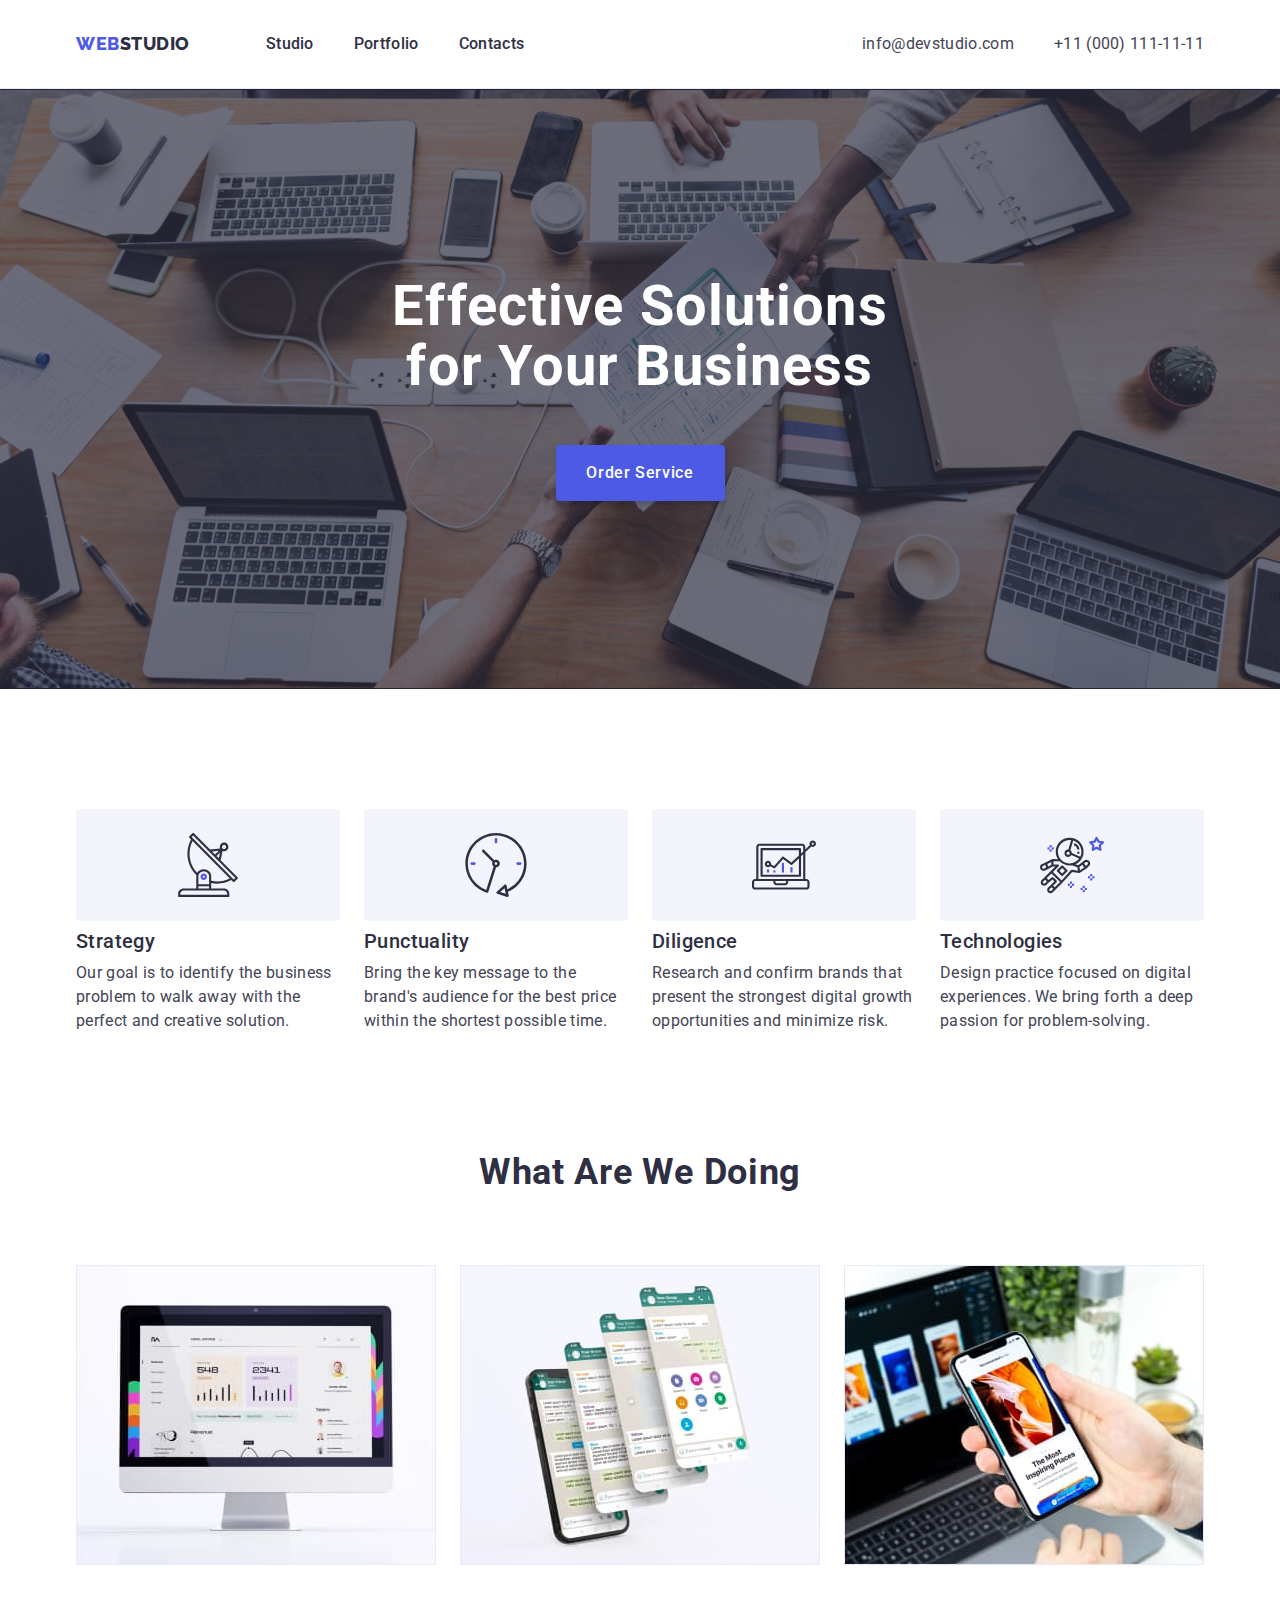
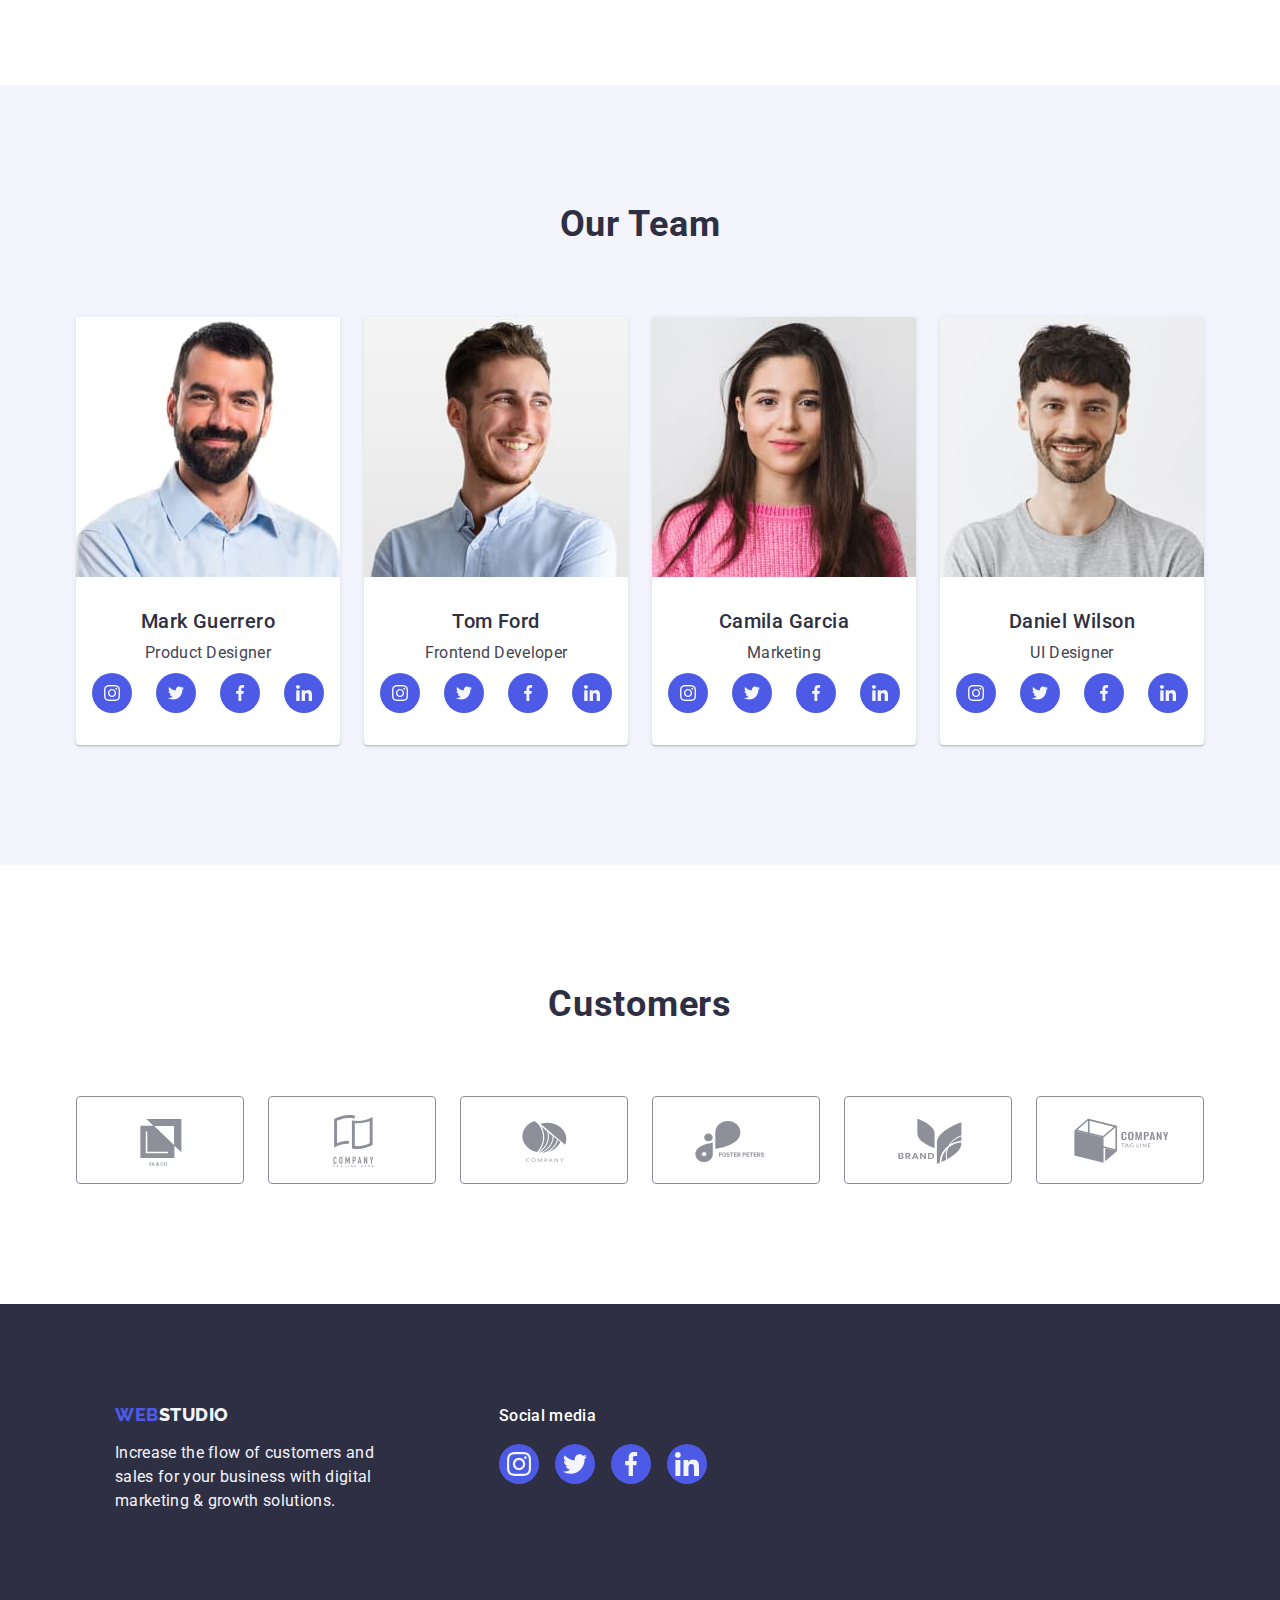
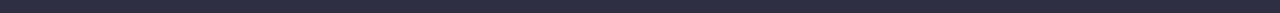
==== index.html @ 546ac638 "Initial commit" ====
<!DOCTYPE html>
<html lang="en">
  <head>
    <meta charset="UTF-8" />
    <meta http-equiv="X-UA-Compatible" content="IE=edge" />
    <meta name="viewport" content="width=device-width, initial-scale=1.0" />
    <title>Main Page</title>

    <link rel="preconnect" href="https://fonts.googleapis.com" />
    <link rel="preconnect" href="https://fonts.gstatic.com" crossorigin />
    <link
      href="https://fonts.googleapis.com/css2?family=Raleway:wght@800&family=Roboto:wght@400;500;700&display=swap"
      rel="stylesheet"
    />
    <link
      rel="stylesheet"
      href="https://cdnjs.cloudflare.com/ajax/libs/modern-normalize/1.1.0/modern-normalize.min.css"
    />
    <link rel="stylesheet" href="./css/style.css" />
  </head>
  <body>
    <!--==================== Header ============================-->
    <header class="page-header">
      <div class="container page-header-container">
        <nav class="page-nav">
          <a class="logo link" href="./index.html"
            >Web<span class="logotextstudio">Studio</span>
          </a>
          <ul class="list menu-nav">
            <li>
              <a class="link list-item" href="./index.html">Studio</a>
            </li>
            <li><a class="link list-item" href="./portfolio.html">Portfolio</a></li>
            <li><a class="link list-item" href="">Contacts</a></li>
          </ul>
        </nav>
        <address class="contact">
          <ul class="contact-menu list">
            <li class="menu-item">
              <a class="mailtel link list" href="mailto:info@devstudio.com">info@devstudio.com</a>
            </li>
            <li class="menu-item">
              <a class="mailtel link list" href="tel:+110001111111">+11 (000) 111-11-11</a>
            </li>
          </ul>
        </address>
      </div>
    </header>
    <!-- MAIN -->
    <main>
      <!-- HERO -->
      <section class="hero">
        <div class="container container-hero">
          <h1 class="main-title">Effective Solutions for Your Business</h1>
          <!-- <div class="modal-btn-container"> -->
          <button class="modal-btn" type="button">Order Service</button>
        </div>
      </section>
      <!--==================== SECTION SECOND =======================-->
      <section class="section-second">
        <div class="container container-second-section">
          <h2 class="tittle-section-second-hidden" hidden>Strategy</h2>
          <ul class="menu-section-second list">
            <li class="item-section-second">
              <div class="container-logo-img">
                <svg class="logo-img" width="64" height="64">
                  <use href="./images/icons.svg#icon-antenna"></use>
                </svg>
              </div>
              <h3 class="tittle-section-second">Strategy</h3>
              <p class="text-section-second">
                Our goal is to identify the business problem to walk away with the perfect and
                creative solution.
              </p>
            </li>
            <li class="item-section-second">
              <div class="container-logo-img">
                <svg class="logo-img" width="64" height="64">
                  <use href="./images/icons.svg#icon-clock"></use>
                </svg>
              </div>
              <h3 class="tittle-section-second">Punctuality</h3>
              <p class="text-section-second">
                Bring the key message to the brand's audience for the best price within the shortest
                possible time.
              </p>
            </li>
            <li class="item-section-second">
              <div class="container-logo-img">
                <svg class="logo-img" width="64" height="64">
                  <use href="./images/icons.svg#icon-diagram"></use>
                </svg>
              </div>
              <h3 class="tittle-section-second">Diligence</h3>
              <p class="text-section-second">
                Research and confirm brands that present the strongest digital growth opportunities
                and minimize risk.
              </p>
            </li>
            <li class="item-section-second">
              <div class="container-logo-img">
                <svg class="logo-img" width="64" height="64">
                  <use href="./images/icons.svg#icon-astronaut"></use>
                </svg>
              </div>
              <h3 class="tittle-section-second">Technologies</h3>
              <p class="text-section-second">
                Design practice focused on digital experiences. We bring forth a deep passion for
                problem-solving.
              </p>
            </li>
          </ul>
        </div>
      </section>
      <!--================== SECTION-GALERY ==================-->
      <section class="section-galery">
        <div class="container">
          <h2 class="title-section-galery">What are we doing</h2>
          <ul class="menu-section-galery list">
            <li class="item-section-galery">
              <img
                class="image-section-galery"
                src="./images/img1.jpg"
                alt="pc"
                width="360"
                height="300"
              />
            </li>
            <li class="item-section-galery">
              <img
                class="image-section-galery"
                src="./images/img2.jpg"
                alt="mobile"
                width="360"
                height="300"
              />
            </li>
            <li class="item-section-galery">
              <img
                class="image-section-galery"
                src="./images/img3.jpg"
                alt="notebook"
                width="360"
                height="300"
              />
            </li>
          </ul>
        </div>
      </section>
      <!--=======================- SECTION Our team =============-->
      <section class="section-team">
        <div class="container container-section-team">
          <h2 class="title-section-team">Our Team</h2>
          <ul class="menu-section-team list">
            <li class="item-section-team">
              <img
                class="image-section-team"
                src="./images/mark-guerrero.jpg"
                width="264"
                height="260"
                alt="foto mark-guerrero"
              />
              <div class="container-ttile-section-team">
                <h3 class="title-item-team">Mark Guerrero</h3>
                <p class="text-item-team">Product Designer</p>
                <ul class="menu-social list">
                  <li class="item-menu-social">
                    <a class="social-list-link" href="">
                      <svg class="social-list-icon" width="16" height="16">
                        <use href="./images/icons.svg#icon-instagram"></use>
                      </svg>
                    </a>
                  </li>
                  <li class="item-menu-social">
                    <a class="social-list-link" href="">
                      <svg class="social-list-icon" width="16" height="16">
                        <use href="./images/icons.svg#icon-twitter"></use>
                      </svg>
                    </a>
                  </li>
                  <li class="item-menu-social">
                    <a class="social-list-link" href="">
                      <svg class="social-list-icon" width="16" height="16">
                        <use href="./images/icons.svg#icon-facebook"></use>
                      </svg>
                    </a>
                  </li>
                  <li class="item-menu-social">
                    <a class="social-list-link" href="">
                      <svg class="social-list-icon" width="16" height="16">
                        <use href="./images/icons.svg#icon-linkedin"></use>
                      </svg>
                    </a>
                  </li>
                </ul>
              </div>
            </li>
            <li class="item-section-team">
              <img
                class="image-section-team"
                src="./images/tom-ford.jpg"
                width="264"
                height="260"
                alt="foto tom-ford"
              />
              <div class="container-ttile-section-team">
                <h3 class="title-item-team">Tom Ford</h3>
                <p class="text-item-team">Frontend Developer</p>
                <ul class="menu-social list">
                  <li class="item-menu-social">
                    <a class="social-list-link" href="">
                      <svg class="social-list-icon" width="16" height="16">
                        <use href="./images/icons.svg#icon-instagram"></use>
                      </svg>
                    </a>
                  </li>
                  <li class="item-menu-social">
                    <a class="social-list-link" href="">
                      <svg class="social-list-icon" width="16" height="16">
                        <use href="./images/icons.svg#icon-twitter"></use>
                      </svg>
                    </a>
                  </li>
                  <li class="item-menu-social">
                    <a class="social-list-link" href="">
                      <svg class="social-list-icon" width="16" height="16">
                        <use href="./images/icons.svg#icon-facebook"></use>
                      </svg>
                    </a>
                  </li>
                  <li class="item-menu-social">
                    <a class="social-list-link" href="">
                      <svg class="social-list-icon" width="16" height="16">
                        <use href="./images/icons.svg#icon-linkedin"></use>
                      </svg>
                    </a>
                  </li>
                </ul>
              </div>
            </li>
            <li class="item-section-team">
              <img
                class="image-section-team"
                src="./images/camila-garcia.jpg"
                width="264"
                height="260"
                alt="foto camila-garcia"
              />
              <div class="container-ttile-section-team">
                <h3 class="title-item-team">Camila Garcia</h3>
                <p class="text-item-team">Marketing</p>
                <ul class="menu-social list">
                  <li class="item-menu-social">
                    <a class="social-list-link" href="">
                      <svg class="social-list-icon" width="16" height="16">
                        <use href="./images/icons.svg#icon-instagram"></use>
                      </svg>
                    </a>
                  </li>
                  <li class="item-menu-social">
                    <a class="social-list-link" href="">
                      <svg class="social-list-icon" width="16" height="16">
                        <use href="./images/icons.svg#icon-twitter"></use>
                      </svg>
                    </a>
                  </li>
                  <li class="item-menu-social">
                    <a class="social-list-link" href="">
                      <svg class="social-list-icon" width="16" height="16">
                        <use href="./images/icons.svg#icon-facebook"></use>
                      </svg>
                    </a>
                  </li>
                  <li class="item-menu-social">
                    <a class="social-list-link" href="">
                      <svg class="social-list-icon" width="16" height="16">
                        <use href="./images/icons.svg#icon-linkedin"></use>
                      </svg>
                    </a>
                  </li>
                </ul>
              </div>
            </li>
            <li class="item-section-team">
              <img
                class="image-section-team"
                src="./images/daniel-wilson.jpg"
                width="264"
                height="260"
                alt="daniel-wilson"
              />
              <div class="container-ttile-section-team">
                <h3 class="title-item-team">Daniel Wilson</h3>
                <p class="text-item-team">UI Designer</p>
                <ul class="menu-social list">
                  <li class="item-menu-social">
                    <a class="social-list-link" href="">
                      <svg class="social-list-icon" width="16" height="16">
                        <use href="./images/icons.svg#icon-instagram"></use>
                      </svg>
                    </a>
                  </li>
                  <li class="item-menu-social">
                    <a class="social-list-link" href="">
                      <svg class="social-list-icon" width="16" height="16">
                        <use href="./images/icons.svg#icon-twitter"></use>
                      </svg>
                    </a>
                  </li>
                  <li class="item-menu-social">
                    <a class="social-list-link" href="">
                      <svg class="social-list-icon" width="16" height="16">
                        <use href="./images/icons.svg#icon-facebook"></use>
                      </svg>
                    </a>
                  </li>
                  <li class="item-menu-social">
                    <a class="social-list-link" href="">
                      <svg class="social-list-icon" width="16" height="16">
                        <use href="./images/icons.svg#icon-linkedin"></use>
                      </svg>
                    </a>
                  </li>
                </ul>
              </div>
            </li>
          </ul>
        </div>
      </section>
      <!-- =====================CUSTOMER======================= -->
      <section class="section-customers">
        <div class="container container-section-customers">
          <h2 class="title-customers">Customers</h2>
          <ul class="menu-section-customers list">
            <li class="item-menu-customers">
              <a href="" class="link-menu-icon-customers">
                <svg class="icon-customers" width="104" height="56">
                  <use href="./images/icons.svg#icon-Logo"></use>
                </svg>
              </a>
            </li>
            <li class="item-menu-customers">
              <a href="" class="link-menu-icon-customers">
                <svg class="icon-customers" width="104" height="56">
                  <use href="./images/icons.svg#icon-Logo-1"></use>
                </svg>
              </a>
            </li>
            <li class="item-menu-customers">
              <a href="" class="link-menu-icon-customers">
                <svg class="icon-customers" width="104" height="56">
                  <use href="./images/icons.svg#icon-Logo-2"></use>
                </svg>
              </a>
            </li>
            <li class="item-menu-customers">
              <a href="" class="link-menu-icon-customers">
                <svg class="icon-customers" width="104" height="56">
                  <use href="./images/icons.svg#icon-Logo-3"></use>
                </svg>
              </a>
            </li>
            <li class="item-menu-customers">
              <a href="" class="link-menu-icon-customers">
                <svg class="icon-customers" width="104" height="56">
                  <use href="./images/icons.svg#icon-Logo-4"></use>
                </svg>
              </a>
            </li>
            <li class="item-menu-customers">
              <a href="" class="link-menu-icon-customers">
                <svg class="icon-customers" width="104" height="56">
                  <use href="./images/icons.svg#icon-Logo-5"></use>
                </svg>
              </a>
            </li>
          </ul>
        </div>
      </section>
    </main>
    <!-- ===================== FOOTER==================== -->
    <footer class="footer">
      <div class="container-footer container">
        <div class="container-logo-footer">
          <a href="./index.html" class="logo link logo-footer"
            >Web<span class="logotextstudio-footer">Studio</span></a
          >
          <p class="text-footer">
            Increase the flow of customers and sales for your business with digital marketing &
            growth solutions.
          </p>
        </div>
        <div class="container-social-footer">
          <p class="social-title">Social media</p>
          <ul class="menu-social-icon-footer list">
            <li class="menu-item-social-icon-footer">
              <a href="" class="footer-icon-link">
                <svg class="social-icon-footer" width="24" height="24">
                  <use href="./images/icons.svg#icon-instagram"></use>
                </svg>
              </a>
            </li>
            <li class="menu-item-social-icon-footer">
              <a href="" class="footer-icon-link">
                <svg class="social-icon-footer" width="24" height="24">
                  <use href="./images/icons.svg#icon-twitter"></use>
                </svg>
              </a>
            </li>
            <li class="menu-item-social-icon-footer">
              <a href="" class="footer-icon-link">
                <svg class="social-icon-footer" width="24" height="24">
                  <use href="./images/icons.svg#icon-facebook"></use>
                </svg>
              </a>
            </li>
            <li class="menu-item-social-icon-footer">
              <a href="" class="footer-icon-link">
                <svg class="social-icon-footer" width="24" height="24">
                  <use href="./images/icons.svg#icon-linkedin"></use>
                </svg>
              </a>
            </li>
          </ul>
        </div>
      </div>
    </footer>
  </body>
</html>
---- css/style.css ----
:root {
  --main-font-family: 'Roboto', sans-serif;
  --secondary-font-family: 'Raleway', sans-serif;
  --border-color: #8e8f99;
}
.list {
  list-style: none;
}
.link {
  text-decoration: none;
}
button {
  cursor: pointer;
}
h1,
h2,
h3,
h4,
p {
  margin-top: 0;
  margin-bottom: 0;
}
ul,
ol {
  margin-top: 0;
  margin-bottom: 0;
  padding-left: 0;
}
img {
  display: block;
}
body {
  font-family: var(--main-font-family);
  color: #434455;
  background-color: #ffffff;
}
.container {
  width: 1158px;
  padding-left: 15px;
  padding-right: 15px;
  margin: 0 auto;
}
/* ===============Header============= */
.page-header {
  display: flex;
  align-items: center;
  padding-top: 32px;
  padding-bottom: 32px;
  border-bottom: 1px solid #e7e9fc;
  box-shadow: 0px 2px 1px rgba(46, 47, 66, 0.08), 0px 1px 1px rgba(46, 47, 66, 0.16),
    0px 1px 6px rgba(46, 47, 66, 0.08);
}
.page-header-container {
  display: flex;
  align-items: center;
}
.page-nav {
  display: flex;
  align-items: center;
  margin-right: 76px;
}
.logo {
  font-family: var(--secondary-font-family);
  font-weight: 800;
  font-size: 18px;
  line-height: 1.17;
  display: flex;
  align-items: center;
  letter-spacing: 0.03em;
  text-transform: uppercase;
  color: #4d5ae5;
  margin-right: 76px;
}
.logotextstudio {
  font-family: var(--secondary-font-family);

  font-weight: 800;
  font-size: 18px;
  line-height: 1.17;
  display: flex;
  align-items: center;
  letter-spacing: 0.03em;
  text-transform: uppercase;
  color: #2e2f42;
}
.menu-nav {
  display: flex;
  gap: 40px;
}
.list-item {
  font-weight: 500;
  font-size: 16px;
  line-height: 1.5;
  letter-spacing: 0.02em;
  color: #2e2f42;
  padding: 24px 0;
}
.list-item:focus,
.list-item:hover,
.list-item:active {
  color: #404bbf;
}
.contact {
  font-style: normal;
  margin-left: auto;
}
.contact-menu {
  display: flex;
  gap: 40px;
}
.mailtel {
  font-style: normal;
  font-weight: 400;
  font-size: 16px;
  line-height: 1.5;
  letter-spacing: 0.02em;
  color: #434455;
  margin-left: auto;
  
}
.mailtel:focus,
.mailtel:hover,
.mailtel:active {
  color: #404bbf;
}
/* =================MAIN HERO============ */
.hero {
  background-color: #2e2f42;
  padding: 188px 0;
  background-image: linear-gradient(rgba(46, 47, 66, 0.7), rgba(46, 47, 66, 0.7)),
    url(../images/img-name.jpg);
  max-width: 1440px;
  background-repeat: no-repeat;
  background-position: center;
  background-size: cover;
  margin: auto;
}
.container-hero {
  display: flex;
  align-items: center;
  flex-direction: column;
}
.main-title {
  font-weight: 700;
  font-size: 56px;
  line-height: 1.07;
  text-align: center;
  letter-spacing: 0.02em;
  color: #ffffff;
  max-width: 496px;
  margin-bottom: 48px;
}
.modal-btn {
  font-family: 'Roboto', sans-serif;
  font-weight: 500;
  font-size: 16px;
  line-height: 1.5;
  border: none;
  letter-spacing: 0.04em;
  color: #ffffff;
  background: #4d5ae5;
  box-shadow: 0px 4px 4px rgba(0, 0, 0, 0.15);
  border-radius: 4px;
  min-width: 169px;
  height: 56px;
  display: block;
}
.modal-btn:hover,
.modal-btn:focus {
  background: #404bbf;
  box-shadow: 0px 4px 4px rgba(0, 0, 0, 0.15);
  border-radius: 4px;
}

/*================ SECTION SECOND============ */
.section-second {
  padding: 120px 0;
}

.tittle-section-second {
  font-weight: 500;
  font-size: 20px;
  line-height: 1.2;
  letter-spacing: 0.02em;
  color: #2e2f42;
  flex: none;
  order: 0;
  flex-grow: 0;
  margin-bottom: 8px;
}
.menu-section-second {
  display: flex;
  justify-content: center;
  gap: 24px;
}
.container-logo-img {
  display: flex;
  align-items: center;
  justify-content: center;
  margin-bottom: 8px;
  padding: 24px 100px 24px 100px;
  background: #f4f4fd;
  border-radius: 4px;
}
.logo-img {
  display: flex;
  box-sizing: content-box;
  margin: auto;
}
.item-section-second {
  width: calc((100%-72px) / 4);
}
.text-section-second {
  font-weight: 400;
  font-size: 16px;
  line-height: 1.5;
  letter-spacing: 0.02em;
  color: #434455;
  flex: none;
  order: 1;
  flex-grow: 0;
  width: 264px;
}
/* =========SECTION (Third section) What are we doing (Galery)====== */
.section-galery {
  padding-bottom: 120px;
}
.title-section-galery {
  font-weight: 700;
  font-size: 36px;
  line-height: 1.11;
  text-align: center;
  letter-spacing: 0.02em;
  text-transform: capitalize;
  color: #2e2f42;
  margin-bottom: 72px;
}
.menu-section-galery {
  display: flex;

  gap: 24px;
}

/* ========SECTION OUR TEAM ==========*/
.section-team {
  background-color: #f4f4fd;
  padding: 120px 0;
}
.menu-section-team {
  display: flex;
  gap: 24px;
}

.title-section-team {
  font-weight: 700;
  font-size: 36px;
  line-height: 1.11;
  text-align: center;
  letter-spacing: 0.02em;
  text-transform: capitalize;
  color: #2e2f42;

  margin-bottom: 72px;
}
.item-section-team {
  background-color: #ffffff;
  border-radius: 0px 0px 4px 4px;
  box-shadow: 0px 1px 6px rgba(46, 47, 66, 0.08), 0px 1px 1px rgba(46, 47, 66, 0.16),
    0px 2px 1px rgba(46, 47, 66, 0.08);
}

.container-ttile-section-team {
  padding: 32px 0;
}
.title-item-team {
  font-weight: 500;
  font-size: 20px;
  line-height: 1.2;
  text-align: center;
  letter-spacing: 0.02em;
  color: #2e2f42;
  flex: none;
  order: 0;
  flex-grow: 0;
  margin-bottom: 8px;
}
.text-item-team {
  font-weight: 400;
  font-size: 16px;
  line-height: 1.5;
  text-align: center;
  letter-spacing: 0.02em;
  color: #434455;
  flex: none;
  order: 1;
  flex-grow: 0;
  margin-bottom: 8px;
}
.menu-social {
  display: flex;
  justify-content: center;
  align-items: center;
  gap: 24px;
}
.item-menu-social {
  width: 40px;
  height: 40px;
}
.social-list-link {
  display: flex;
  justify-content: center;
  align-items: center;
  width: 100%;
  height: 100%;
  border-radius: 50%;
  background: #4d5ae5;
}
.social-list-link:hover,
.social-list-link:focus {
  background-color: #404bbf;
}
.social-list-icon {
  fill: #f4f4fd;
}
/* =======================CUSTOMERS================ */
.section-customers {
  /* padding: 120px 156px 120px 156px; */
  padding-top: 120px;
  padding-bottom: 120px;
}
.title-customers {
  font-weight: 700;
  font-size: 36px;
  line-height: 1.1;
  text-align: center;
  letter-spacing: 0.02em;
  text-transform: capitalize;
  color: #2e2f42;
  margin-bottom: 72px;
}
.menu-section-customers {
  display: flex;
  box-sizing: content-box;
  gap: 24px;
}
.item-menu-customers {
  width: 168px;
  height: 88px;
}
.link-menu-icon-customers {
  display: flex;
  justify-content: center;
  align-items: center;
  width: 100%;
  height: 100%;
  color: var(--border-color);
  border: 1px solid #8e8f99;
  border-radius: 4px;
}

.link-menu-icon-customers:hover,
.link-menu-icon-customers:focus {
  border-color: #404bbf;
  color: #404bbf;
}

.icon-customers {
  fill: currentColor;
}
/*========== FOOTER ==========*/
.footer {
  
  background-color: #2e2f42;
  padding: 100px 100px;
  margin: auto;
}
.container-footer {
  display: flex;
  align-items: baseline;
}
.container-logo-footer{
  margin-right: 120px;
}
.logo-footer {
  display: inline-block;
  margin-bottom: 16px;
}
.text-footer {
  font-weight: 400;
  font-size: 16px;
  line-height: 1.5;
  letter-spacing: 0.02em;
  color: #f4f4fd;
  display: block;
  width: 264px;

  padding-right: auto;
}
.logotextstudio-footer {
  color: #f4f4fd;
}
.social-title {
  font-weight: 500;
  font-size: 16px;
  line-height: 24px;
  letter-spacing: 0.02em;
  color: #ffffff;
  margin-bottom: 16px;
}
.menu-social-icon-footer {
  display: flex;
  justify-content: center;
  align-items: center;
  gap: 16px;
}
.menu-item-social-icon-footer {
  width: 40px;
  height: 40px;
}
.footer-icon-link {
  display: flex;
  justify-content: center;
  align-items: center;
  width: 100%;
  height: 100%;
  border-radius: 50%;
  background: #4d5ae5;
}
.footer-icon-link:hover,
.footer-icon-link:focus {
  background-color: #31d0aa;
}
.social-icon-footer {
  fill: #f4f4fd;
}
/*=============== PAGE PORTFOLIO==================== */
/* =====SECTION BUTTON===== */
.services-section {
  padding-top: 96px;
  padding-bottom: 120px;
}
.container-services-section {
  border-top: none;
}
.menu-btn {
  display: flex;
  flex-wrap: wrap;
  justify-content: center;
  text-align: center;
  margin-bottom: 72px;
  gap: 24px;
}

.btn-page-portfolio {
  font-family: var(--main-font-family);
  font-weight: 500;
  font-size: 16px;
  line-height: 1.5;
  display: flex;
  align-items: center;
  text-align: center;
  letter-spacing: 0.04em;
  color: #4d5ae5;
  flex: none;
  order: 0;
  flex-grow: 0;
  background: #f4f4fd;
  white-space: nowrap;
  padding: 12px 24px 12px 24px;
  border-radius: 4px;
  border: 1px solid #e7e9fc;
}
.btn-page-portfolio:hover,
.btn-page-portfolio:focus {
  color: #ffffff;
  background: #404bbf;
  border: 1px solid transparent;
  box-shadow: 0px 3px 1px rgba(0, 0, 0, 0.1), 0px 2px 1px rgba(0, 0, 0, 0.08),
    0px 2px 2px rgba(0, 0, 0, 0.12);
}
/* =======SECTION GALERY====== */

.menu-galery {
  display: flex;
  flex-wrap: wrap;
  row-gap: 48px;
  column-gap: 24px;
}
.item-galery {
  width: 360px;
  height: 420px;
}
.link-galery {
  display: block;
}
.link-galery:hover,
.link-galery:focus {
  box-shadow: 0px 1px 6px rgba(46, 47, 66, 0.08), 0px 1px 1px rgba(46, 47, 66, 0.16),
    0px 2px 1px rgba(46, 47, 66, 0.08);
}

.container-item-galery {
  padding: 32px 16px;
  border: 1px solid #e7e9fc;
  border-top: none;
}
.title-menu-galery {
  font-weight: 500;
  font-size: 20px;
  line-height: 1.2;
  letter-spacing: 0.02em;
  color: #2e2f42;
  flex: none;
  order: 0;
  flex-grow: 0;
  margin-bottom: 8px;
}
.text-menu-galery {
  font-weight: 400;
  font-size: 16px;
  line-height: 1.5;
  letter-spacing: 0.02em;
  color: #434455;
  flex: none;
  order: 1;
  flex-grow: 0;
}
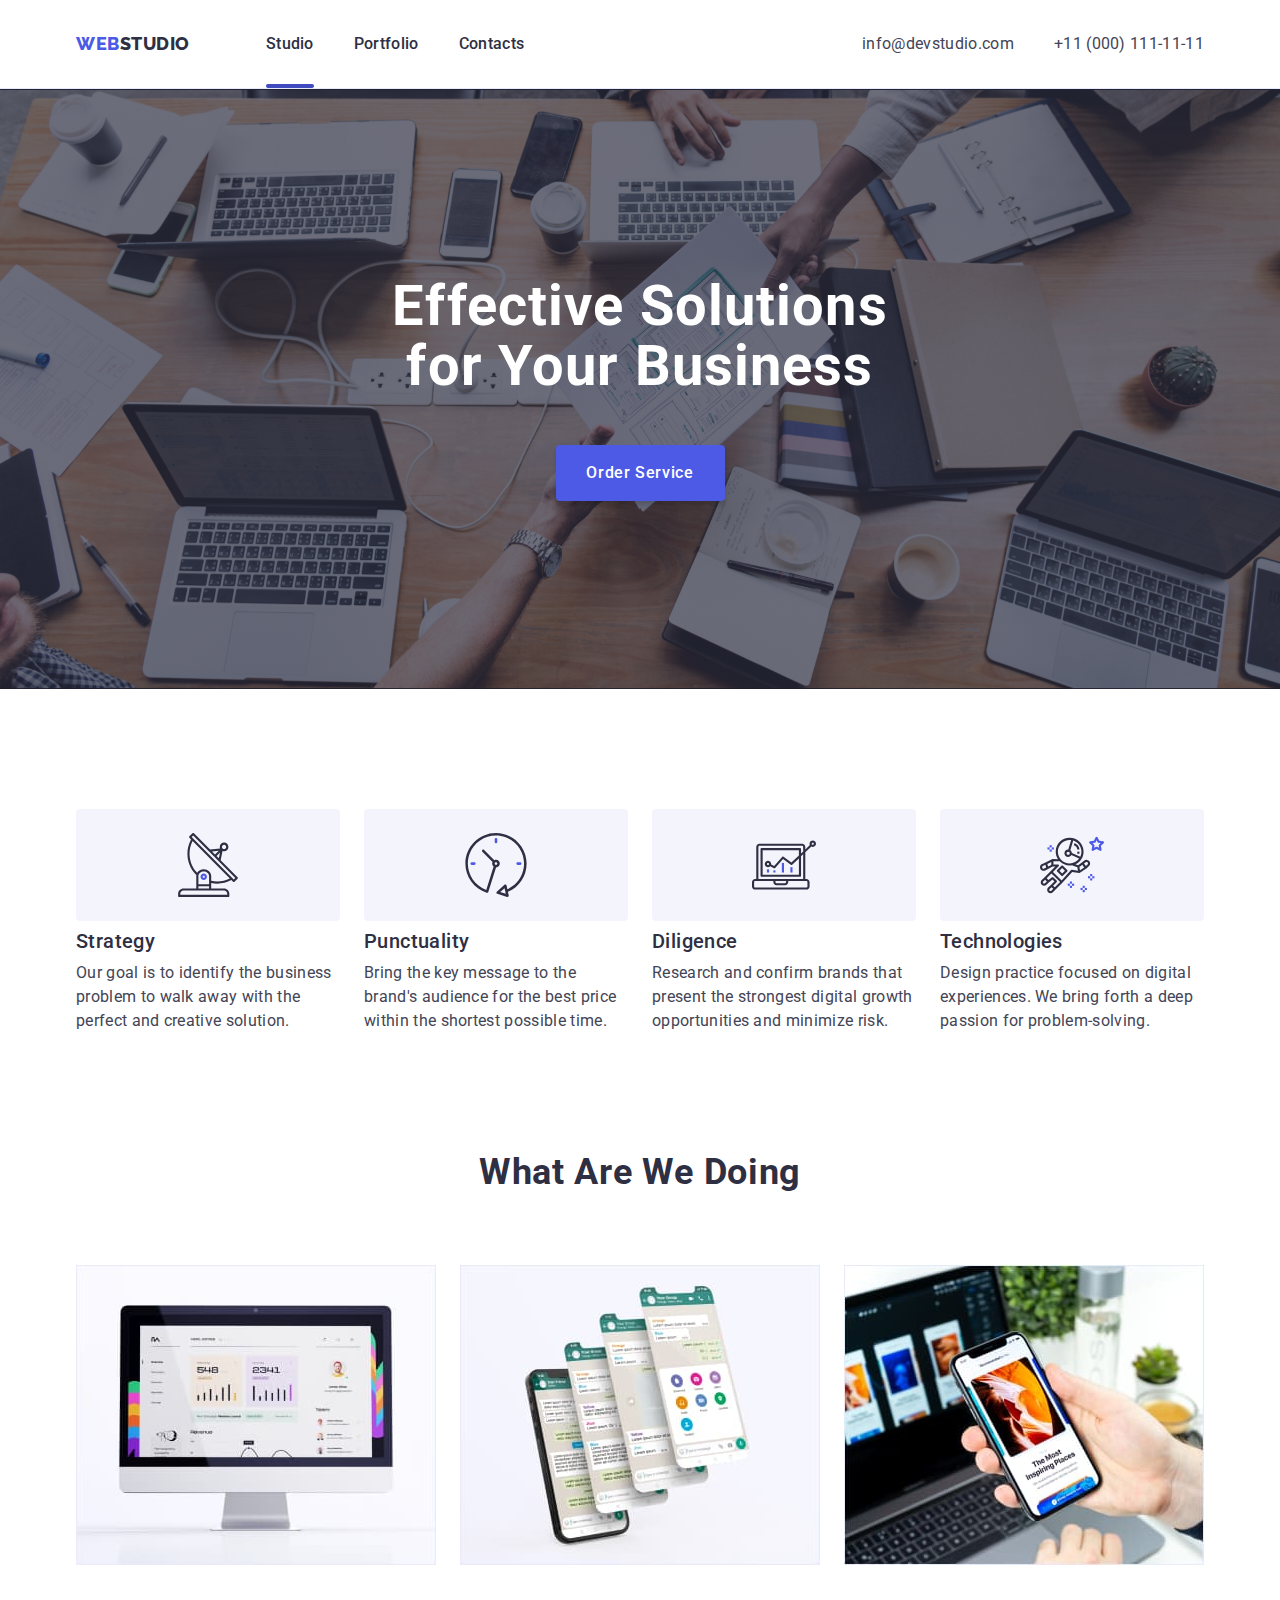
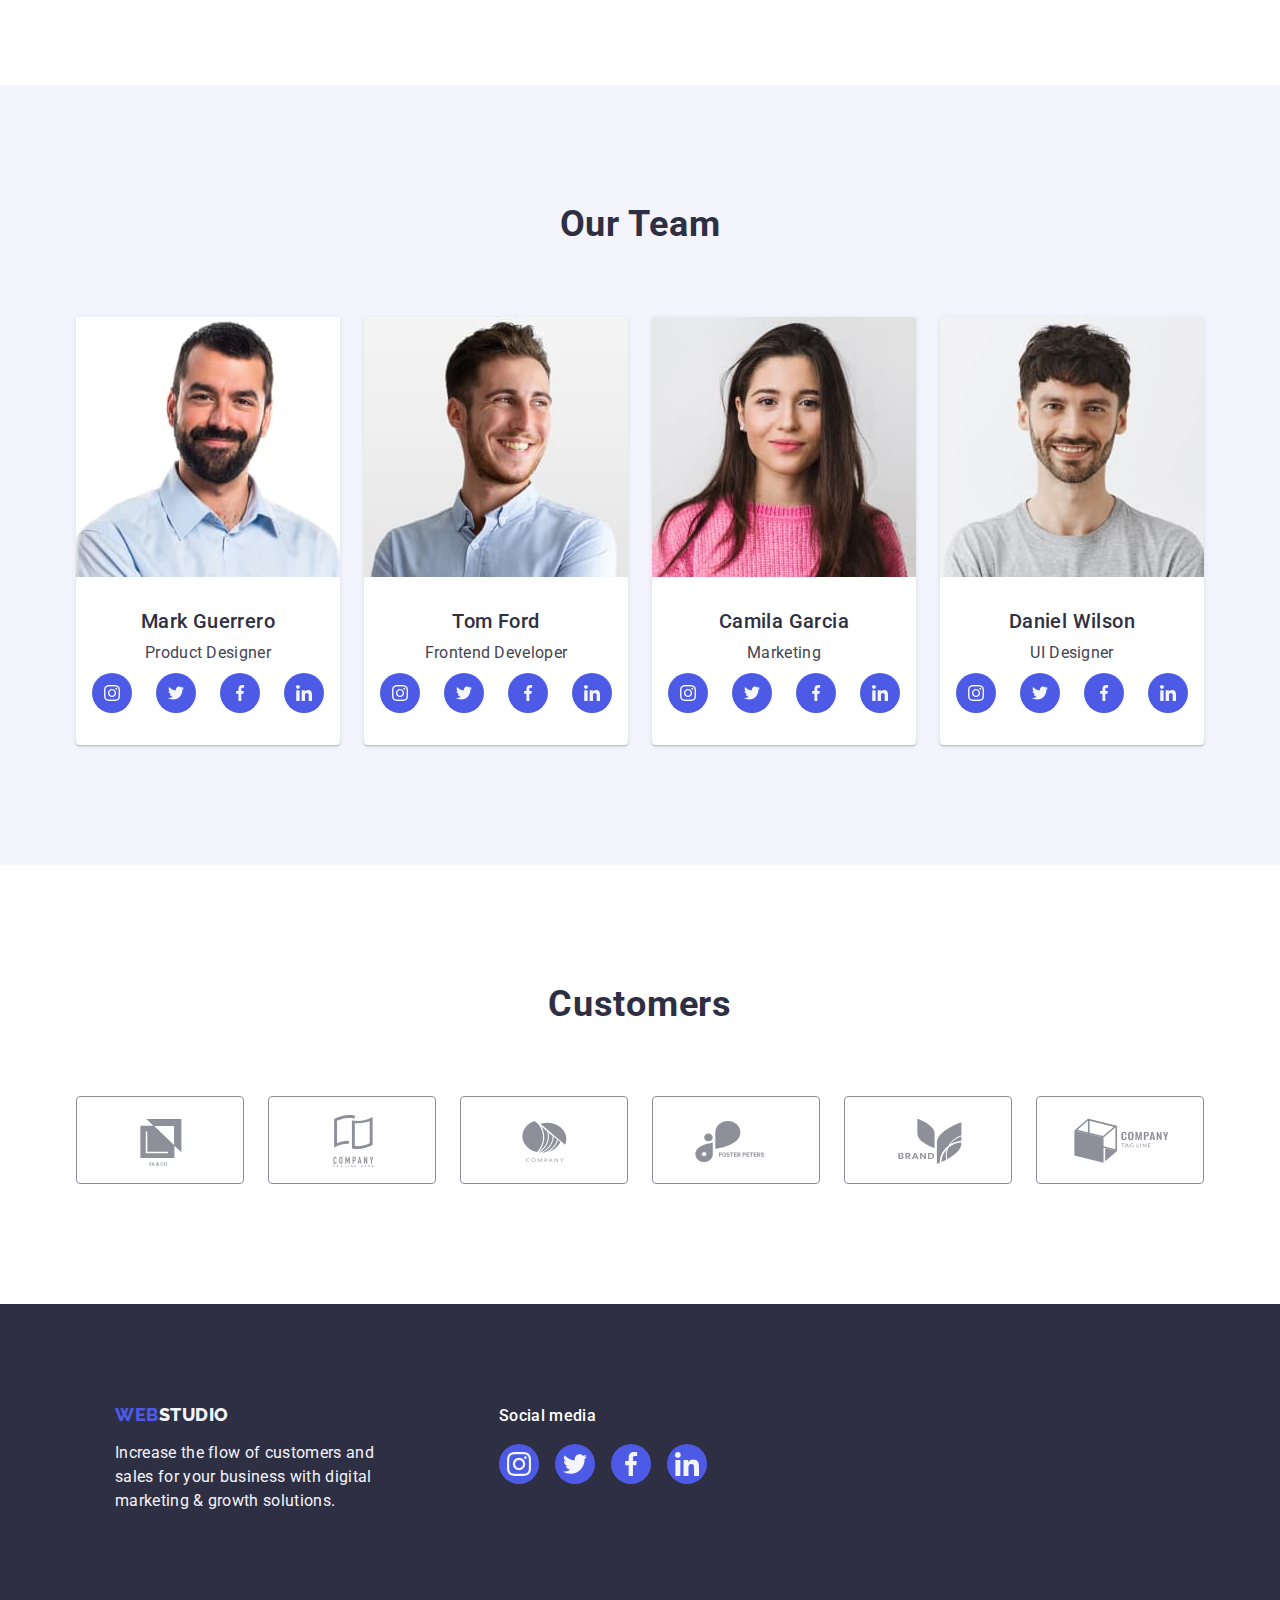
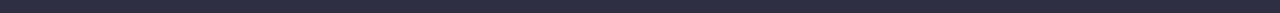
==== commit 02c58d3c: "add position and modal" ====
--- a/index.html
+++ b/index.html
@@ -28,7 +28,7 @@
           </a>
           <ul class="list menu-nav">
             <li>
-              <a class="link list-item" href="./index.html">Studio</a>
+              <a class="link list-item current" href="./index.html">Studio</a>
             </li>
             <li><a class="link list-item" href="./portfolio.html">Portfolio</a></li>
             <li><a class="link list-item" href="">Contacts</a></li>
@@ -53,7 +53,7 @@
         <div class="container container-hero">
           <h1 class="main-title">Effective Solutions for Your Business</h1>
           <!-- <div class="modal-btn-container"> -->
-          <button class="modal-btn" type="button">Order Service</button>
+          <button class="modal-btn" type="button" data-modal-open>Order Service</button>
         </div>
       </section>
       <!--==================== SECTION SECOND =======================-->
@@ -425,5 +425,15 @@
         </div>
       </div>
     </footer>
+    <div class="backdrop is-hidden" data-modal>
+      <div class="modal">
+        <button type="button" class="modal-close-btn" data-modal-close>
+          <svg class="modal-close-icon" width="8px" height="8px">
+            <use href="./images/icons.svg#icon-close"></use>
+          </svg>
+        </button>
+      </div>
+    </div>
+    <script src="./js/modal.js"></script>
   </body>
 </html>
--- a/css/style.css
+++ b/css/style.css
@@ -2,6 +2,7 @@
   --main-font-family: 'Roboto', sans-serif;
   --secondary-font-family: 'Raleway', sans-serif;
   --border-color: #8e8f99;
+  --transition-duration-and-func: 250ms cubic-bezier(0.4, 0, 0.2, 1);
 }
 .list {
   list-style: none;
@@ -42,6 +43,7 @@
 }
 /* ===============Header============= */
 .page-header {
+  
   display: flex;
   align-items: center;
   padding-top: 32px;
@@ -88,12 +90,30 @@
   gap: 40px;
 }
 .list-item {
+ position: relative;
   font-weight: 500;
   font-size: 16px;
   line-height: 1.5;
   letter-spacing: 0.02em;
   color: #2e2f42;
-  padding: 24px 0;
+  transition: color var(--transition-duration-and-func);
+  
+}
+.current::after{
+  display: block;
+  position: absolute;
+bottom: 0;  
+  left: 0;
+  top: 50px;
+  content:"";
+  width: 100%;
+  height: 4px;
+  
+
+
+  background: #404BBF;
+    border-radius: 2px;
+  
 }
 .list-item:focus,
 .list-item:hover,
@@ -116,6 +136,7 @@
   letter-spacing: 0.02em;
   color: #434455;
   margin-left: auto;
+  transition: color var(--transition-duration-and-func);
   
 }
 .mailtel:focus,
@@ -164,6 +185,7 @@
   min-width: 169px;
   height: 56px;
   display: block;
+  transition: background-color var(--transition-duration-and-func);
 }
 .modal-btn:hover,
 .modal-btn:focus {
@@ -314,6 +336,7 @@
   height: 100%;
   border-radius: 50%;
   background: #4d5ae5;
+  transition: background-color var(--transition-duration-and-func);
 }
 .social-list-link:hover,
 .social-list-link:focus {
@@ -356,6 +379,8 @@
   color: var(--border-color);
   border: 1px solid #8e8f99;
   border-radius: 4px;
+  transition: border-color var(--transition-duration-and-func),
+   color var(--transition-duration-and-func);
 }
 
 .link-menu-icon-customers:hover,
@@ -425,6 +450,7 @@
   height: 100%;
   border-radius: 50%;
   background: #4d5ae5;
+  transition: background-color var(--transition-duration-and-func);
 }
 .footer-icon-link:hover,
 .footer-icon-link:focus {
@@ -432,6 +458,52 @@
 }
 .social-icon-footer {
   fill: #f4f4fd;
+}
+/* =========BACKDROP======== */
+.backdrop{
+  position: fixed;
+  top: 0;
+  left: 0;
+  width: 100%;
+  height: 100%;
+  background: rgba(46, 47, 66, 0.4);
+  opacity: 1;
+  visibility: visible;
+  pointer-events: auto;
+  transition: opacity var(--transition-duration-and-func), visibility var(--transition-duration-and-func);
+}.modal{
+  padding: 24px;
+  position: absolute;
+  top: 50%;
+  left: 50%;
+  transform: translate(-50%,-50%);
+  width: 408px;
+  height: 584px;
+  background: #FCFCFC;
+    box-shadow: 0px 1px 1px rgba(0, 0, 0, 0.14), 0px 1px 3px rgba(0, 0, 0, 0.12), 0px 2px 1px rgba(0, 0, 0, 0.2);
+    border-radius: 4px;
+    
+}
+.modal-close-btn{
+  position: absolute;
+  top: 24px;
+  right: 24px;
+
+  display: flex;
+  align-items: center;
+  justify-content: center;
+  width: 24px;
+  height: 24px;
+  padding-left: 0;
+  padding-right: 0;
+  background: #E7E9FC;
+    border: 1px solid rgba(0, 0, 0, 0.1);
+    border-radius: 50%;
+}
+.is-hidden{
+  opacity: 0;
+  visibility: hidden;
+  pointer-events: none;
 }
 /*=============== PAGE PORTFOLIO==================== */
 /* =====SECTION BUTTON===== */
@@ -469,6 +541,10 @@
   padding: 12px 24px 12px 24px;
   border-radius: 4px;
   border: 1px solid #e7e9fc;
+  transition: color var(--transition-duration-and-func),
+   background-color var(--transition-duration-and-func),
+   border var(--transition-duration-and-func),
+   box-shadow var(--transition-duration-and-func);
 }
 .btn-page-portfolio:hover,
 .btn-page-portfolio:focus {
@@ -492,12 +568,37 @@
 }
 .link-galery {
   display: block;
+  transition: box-shadow var(--transition-duration-and-func);
 }
 .link-galery:hover,
 .link-galery:focus {
   box-shadow: 0px 1px 6px rgba(46, 47, 66, 0.08), 0px 1px 1px rgba(46, 47, 66, 0.16),
     0px 2px 1px rgba(46, 47, 66, 0.08);
 }
+.link-galery:hover .overlay,
+.link-galery:focus .overlay{
+  transform: translateY(0);
+}
+.container-overlay{
+  position: relative;
+  overflow: hidden;
+}
+.overlay{
+  font-size: 16px;
+   line-height: 1.5;
+    letter-spacing: 0.02em;
+    position: absolute;
+    top: 0;
+    left: 0;
+    width: 100%;
+    height: 100%;
+    padding: 15px;
+    color: #F4F4FD;
+    background-color: #4D5AE5;
+    overflow: auto;
+    transform: translate(0px, 100%);
+    transition: var(--transition-duration-and-func);
+}
 
 .container-item-galery {
   padding: 32px 16px;
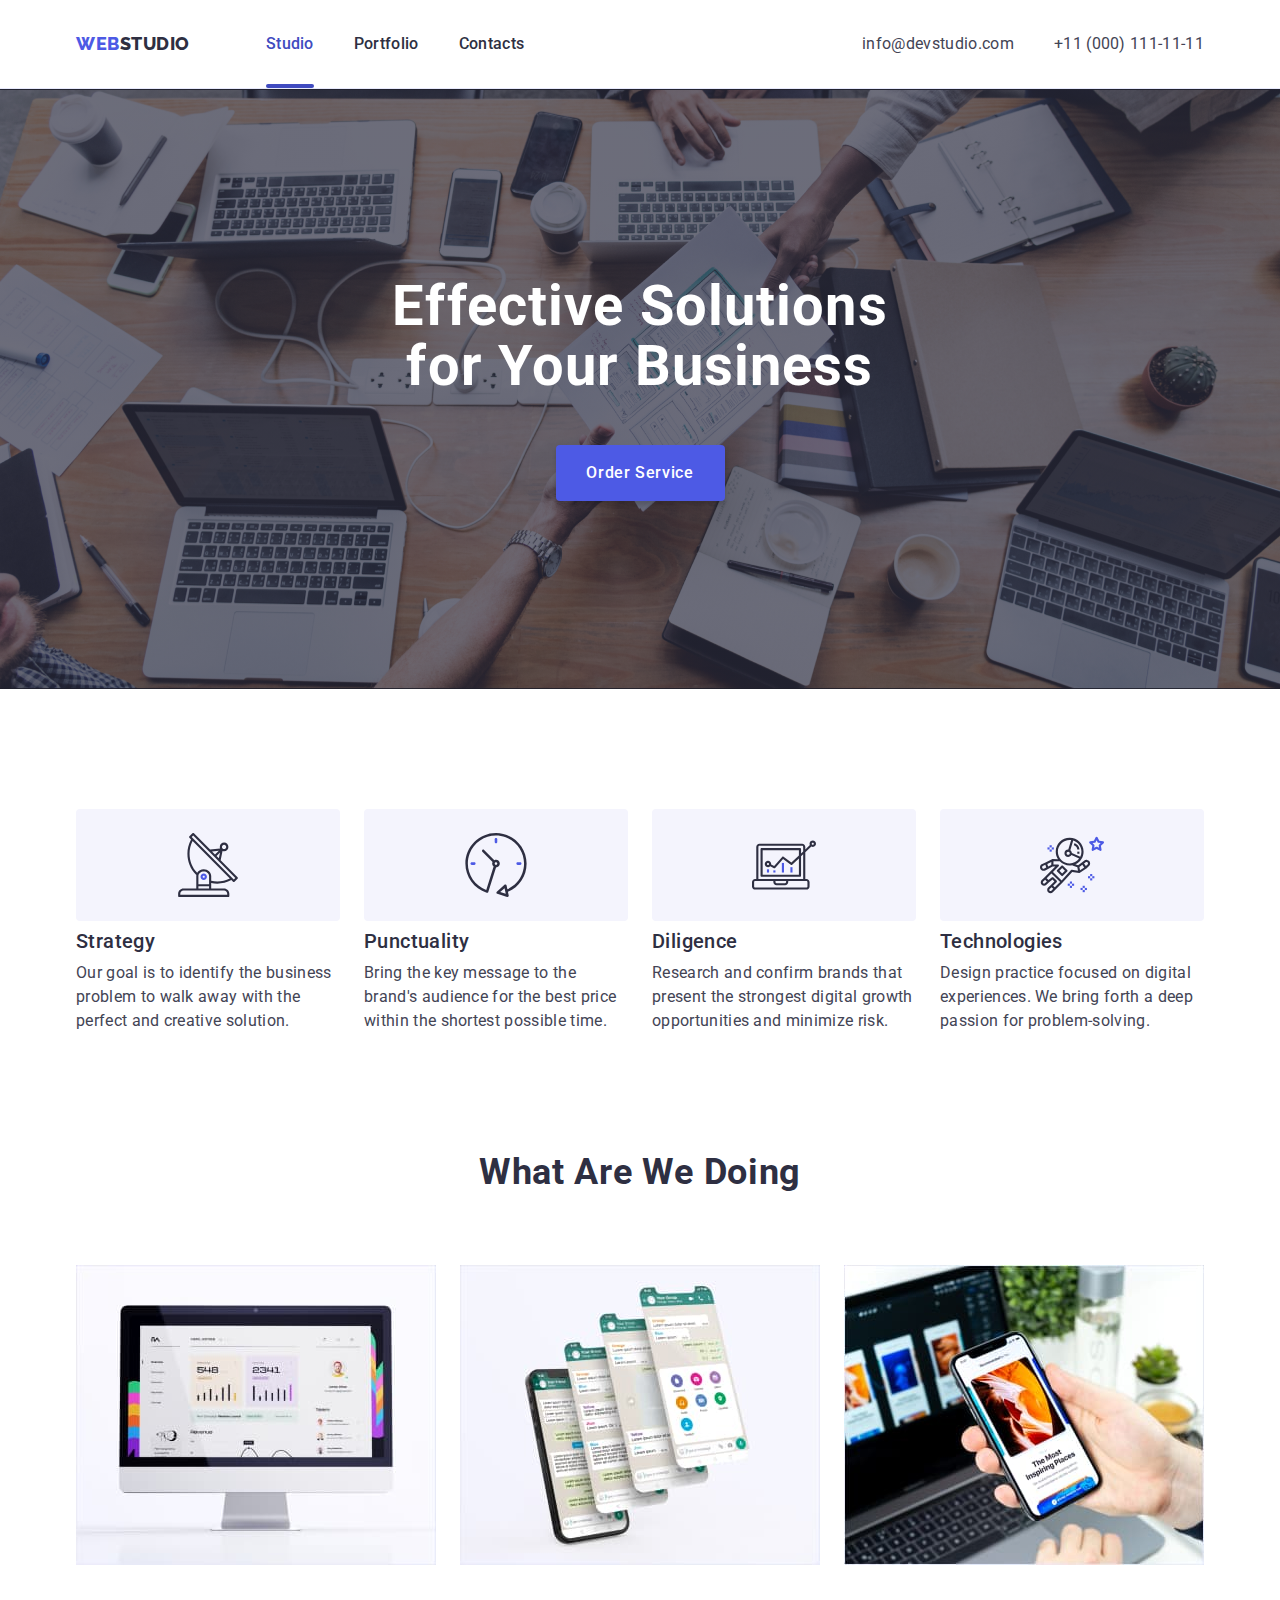
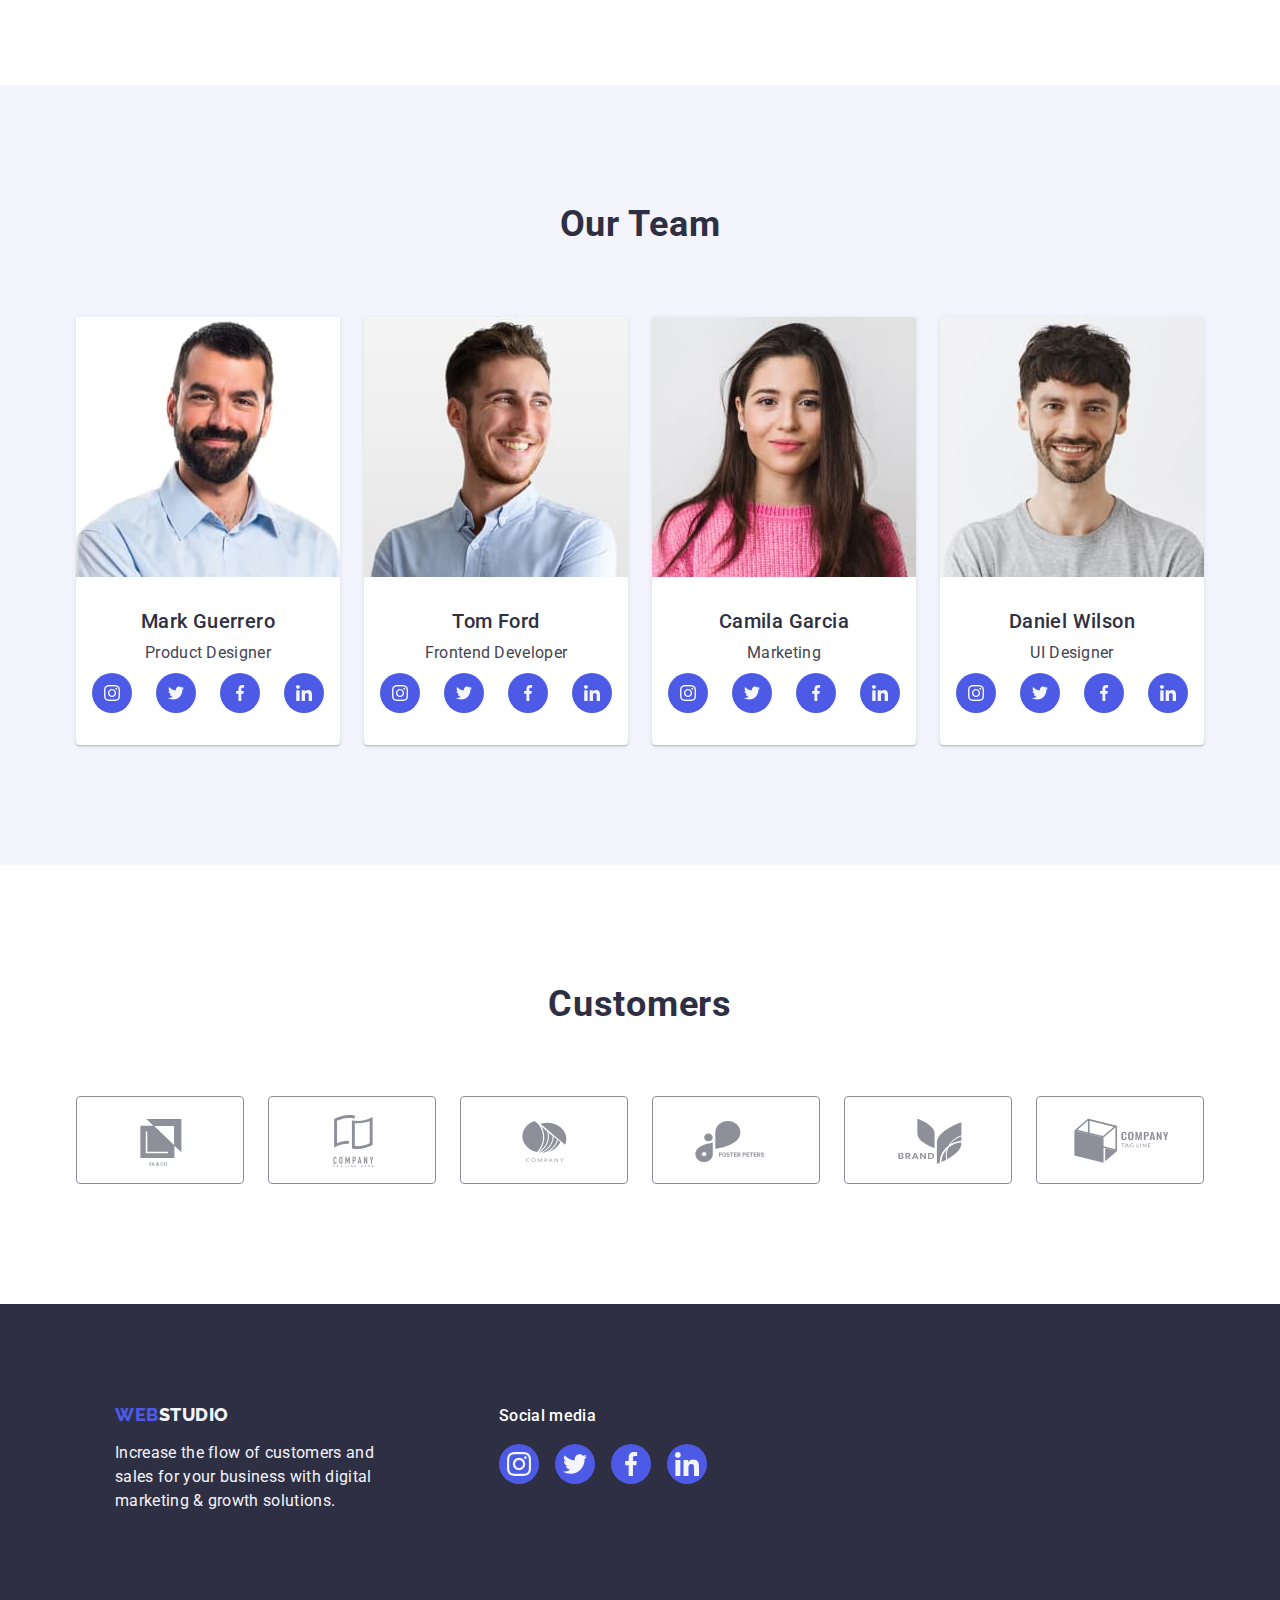
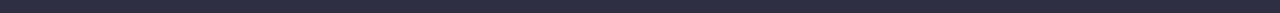
==== commit 256be591: "fixed" ====
--- a/index.html
+++ b/index.html
@@ -428,7 +428,7 @@
     <div class="backdrop is-hidden" data-modal>
       <div class="modal">
         <button type="button" class="modal-close-btn" data-modal-close>
-          <svg class="modal-close-icon" width="8px" height="8px">
+          <svg class="modal-close-icon" width="8" height="8">
             <use href="./images/icons.svg#icon-close"></use>
           </svg>
         </button>
--- a/css/style.css
+++ b/css/style.css
@@ -43,7 +43,6 @@
 }
 /* ===============Header============= */
 .page-header {
-  
   display: flex;
   align-items: center;
   padding-top: 32px;
@@ -90,30 +89,29 @@
   gap: 40px;
 }
 .list-item {
- position: relative;
+  position: relative;
   font-weight: 500;
   font-size: 16px;
   line-height: 1.5;
   letter-spacing: 0.02em;
   color: #2e2f42;
   transition: color var(--transition-duration-and-func);
-  
-}
-.current::after{
+}
+.current {
+  color: #404bbf;
+}
+.current::after {
   display: block;
   position: absolute;
-bottom: 0;  
+  bottom: 0;
   left: 0;
   top: 50px;
-  content:"";
+  content: '';
   width: 100%;
   height: 4px;
-  
-
-
-  background: #404BBF;
-    border-radius: 2px;
-  
+
+  background: #404bbf;
+  border-radius: 2px;
 }
 .list-item:focus,
 .list-item:hover,
@@ -137,7 +135,6 @@
   color: #434455;
   margin-left: auto;
   transition: color var(--transition-duration-and-func);
-  
 }
 .mailtel:focus,
 .mailtel:hover,
@@ -380,7 +377,7 @@
   border: 1px solid #8e8f99;
   border-radius: 4px;
   transition: border-color var(--transition-duration-and-func),
-   color var(--transition-duration-and-func);
+    color var(--transition-duration-and-func);
 }
 
 .link-menu-icon-customers:hover,
@@ -394,7 +391,6 @@
 }
 /*========== FOOTER ==========*/
 .footer {
-  
   background-color: #2e2f42;
   padding: 100px 100px;
   margin: auto;
@@ -403,7 +399,7 @@
   display: flex;
   align-items: baseline;
 }
-.container-logo-footer{
+.container-logo-footer {
   margin-right: 120px;
 }
 .logo-footer {
@@ -460,7 +456,7 @@
   fill: #f4f4fd;
 }
 /* =========BACKDROP======== */
-.backdrop{
+.backdrop {
   position: fixed;
   top: 0;
   left: 0;
@@ -470,21 +466,24 @@
   opacity: 1;
   visibility: visible;
   pointer-events: auto;
-  transition: opacity var(--transition-duration-and-func), visibility var(--transition-duration-and-func);
-}.modal{
+  transition: opacity var(--transition-duration-and-func),
+    visibility var(--transition-duration-and-func);
+}
+.modal {
   padding: 24px;
   position: absolute;
   top: 50%;
   left: 50%;
-  transform: translate(-50%,-50%);
+  transform: translate(-50%, -50%);
   width: 408px;
-  height: 584px;
-  background: #FCFCFC;
-    box-shadow: 0px 1px 1px rgba(0, 0, 0, 0.14), 0px 1px 3px rgba(0, 0, 0, 0.12), 0px 2px 1px rgba(0, 0, 0, 0.2);
-    border-radius: 4px;
-    
-}
-.modal-close-btn{
+  min-height: 576px;
+  background: #fcfcfc;
+  box-shadow: 0px 1px 1px rgba(0, 0, 0, 0.14), 0px 1px 3px rgba(0, 0, 0, 0.12),
+    0px 2px 1px rgba(0, 0, 0, 0.2);
+  border-radius: 4px;
+  transition: transform 250ms cubic-bezier(0.4, 0, 0.2, 1);
+}
+.modal-close-btn {
   position: absolute;
   top: 24px;
   right: 24px;
@@ -494,13 +493,26 @@
   justify-content: center;
   width: 24px;
   height: 24px;
-  padding-left: 0;
-  padding-right: 0;
-  background: #E7E9FC;
-    border: 1px solid rgba(0, 0, 0, 0.1);
-    border-radius: 50%;
-}
-.is-hidden{
+  padding: 0;
+  background: #e7e9fc;
+  border: 1px solid rgba(0, 0, 0, 0.1);
+  border-radius: 50%;
+  transition: background-color 250ms cubic-bezier(0.4, 0, 0.2, 1),
+    border 250ms cubic-bezier(0.4, 0, 0.2, 1);
+}
+.modal-close-btn:hover,
+.modal-close-btn:focus {
+  background-color: #404bbf;
+  border: none;
+}
+.modal-close-icon {
+  transition: fill 250ms cubic-bezier(0.4, 0, 0.2, 1);
+}
+.modal-close-icon:hover,
+.modal-close-icon:focus {
+  fill: #ffffff;
+}
+.is-hidden {
   opacity: 0;
   visibility: hidden;
   pointer-events: none;
@@ -541,10 +553,9 @@
   padding: 12px 24px 12px 24px;
   border-radius: 4px;
   border: 1px solid #e7e9fc;
-  transition: color var(--transition-duration-and-func),
-   background-color var(--transition-duration-and-func),
-   border var(--transition-duration-and-func),
-   box-shadow var(--transition-duration-and-func);
+  transition: color 250ms cubic-bezier(0.4, 0, 0.2, 1),
+    background-color 250ms cubic-bezier(0.4, 0, 0.2, 1), border 250ms cubic-bezier(0.4, 0, 0.2, 1),
+    box-shadow 250ms cubic-bezier(0.4, 0, 0.2, 1);
 }
 .btn-page-portfolio:hover,
 .btn-page-portfolio:focus {
@@ -576,28 +587,28 @@
     0px 2px 1px rgba(46, 47, 66, 0.08);
 }
 .link-galery:hover .overlay,
-.link-galery:focus .overlay{
+.link-galery:focus .overlay {
   transform: translateY(0);
 }
-.container-overlay{
+.container-overlay {
   position: relative;
   overflow: hidden;
 }
-.overlay{
-  font-size: 16px;
-   line-height: 1.5;
-    letter-spacing: 0.02em;
-    position: absolute;
-    top: 0;
-    left: 0;
-    width: 100%;
-    height: 100%;
-    padding: 15px;
-    color: #F4F4FD;
-    background-color: #4D5AE5;
-    overflow: auto;
-    transform: translate(0px, 100%);
-    transition: var(--transition-duration-and-func);
+.overlay {
+  font-size: 16px;
+  line-height: 1.5;
+  letter-spacing: 0.02em;
+  position: absolute;
+  top: 0;
+  left: 0;
+  width: 100%;
+  height: 100%;
+  padding: 40px 32px;
+  color: #f4f4fd;
+  background-color: #4d5ae5;
+  overflow: auto;
+  transform: translate(0px, 100%);
+  transition: transform 250ms cubic-bezier(0.4, 0, 0.2, 1);
 }
 
 .container-item-galery {
